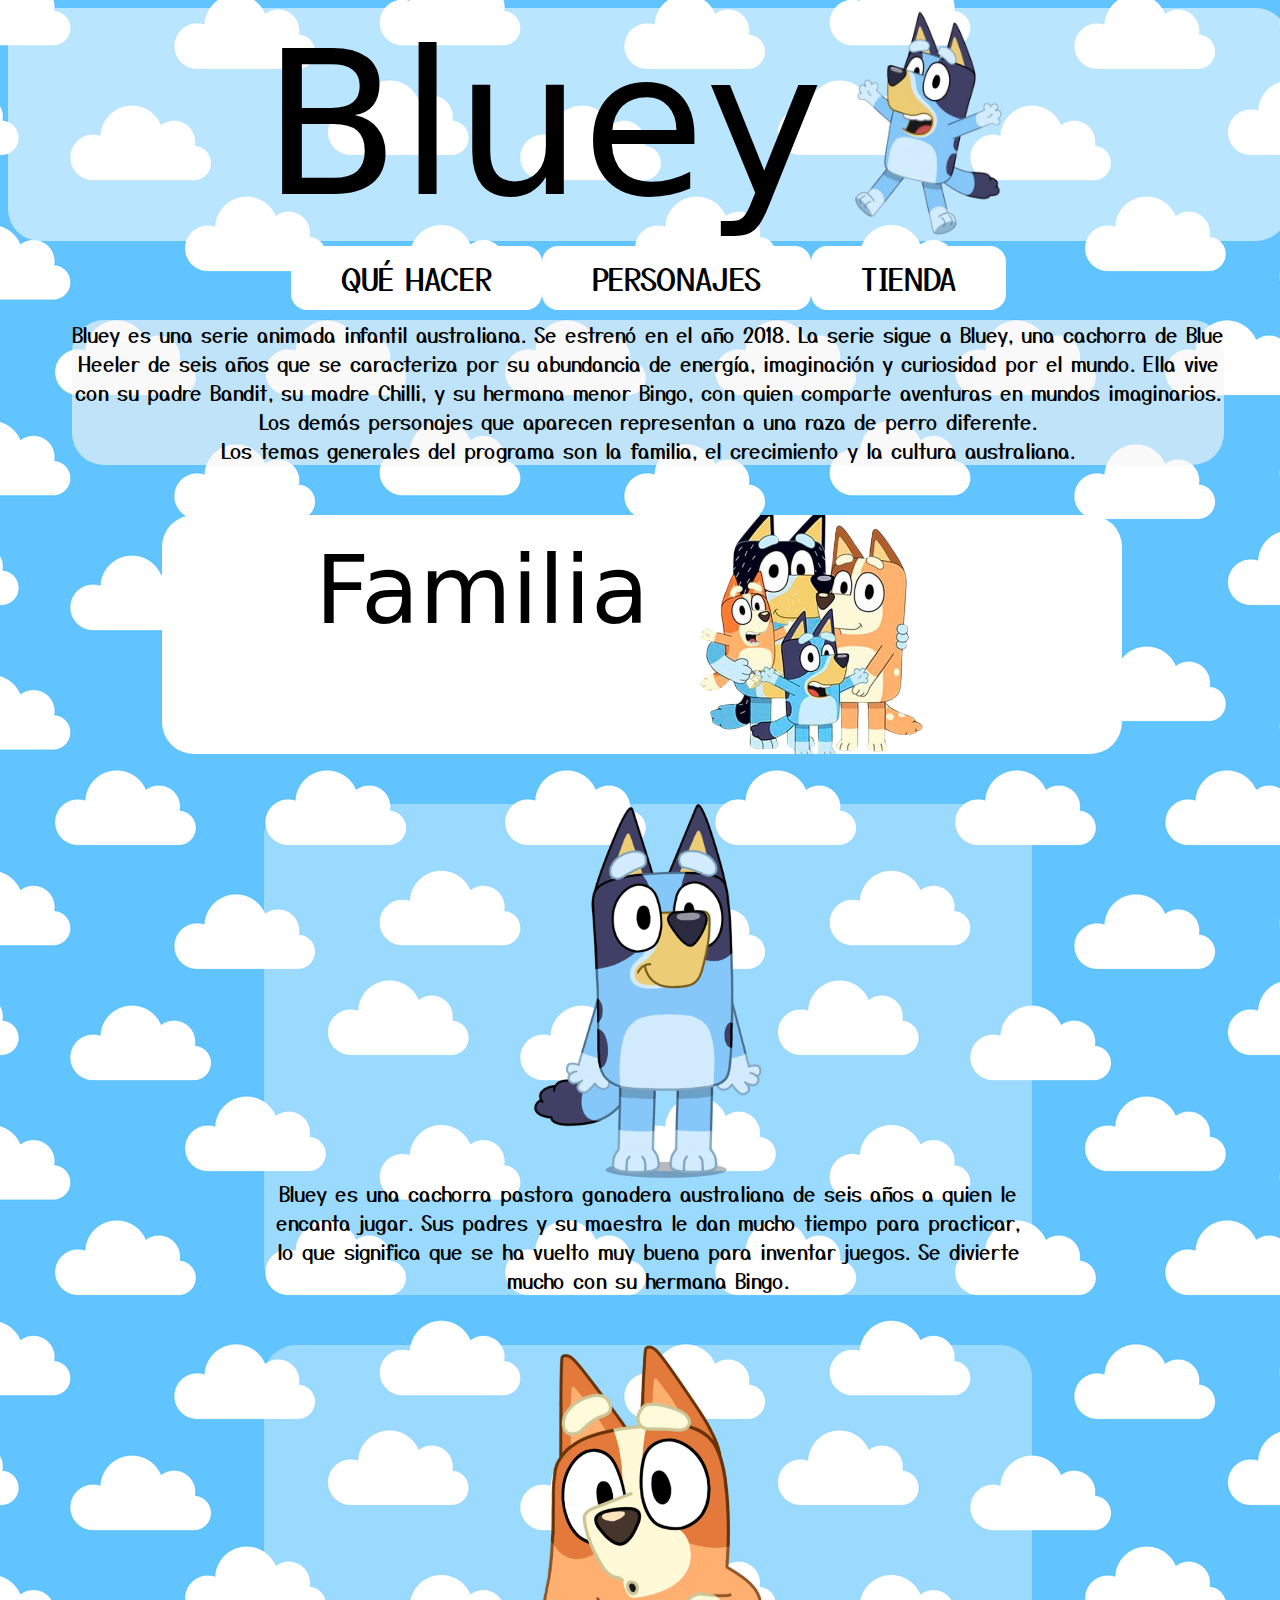
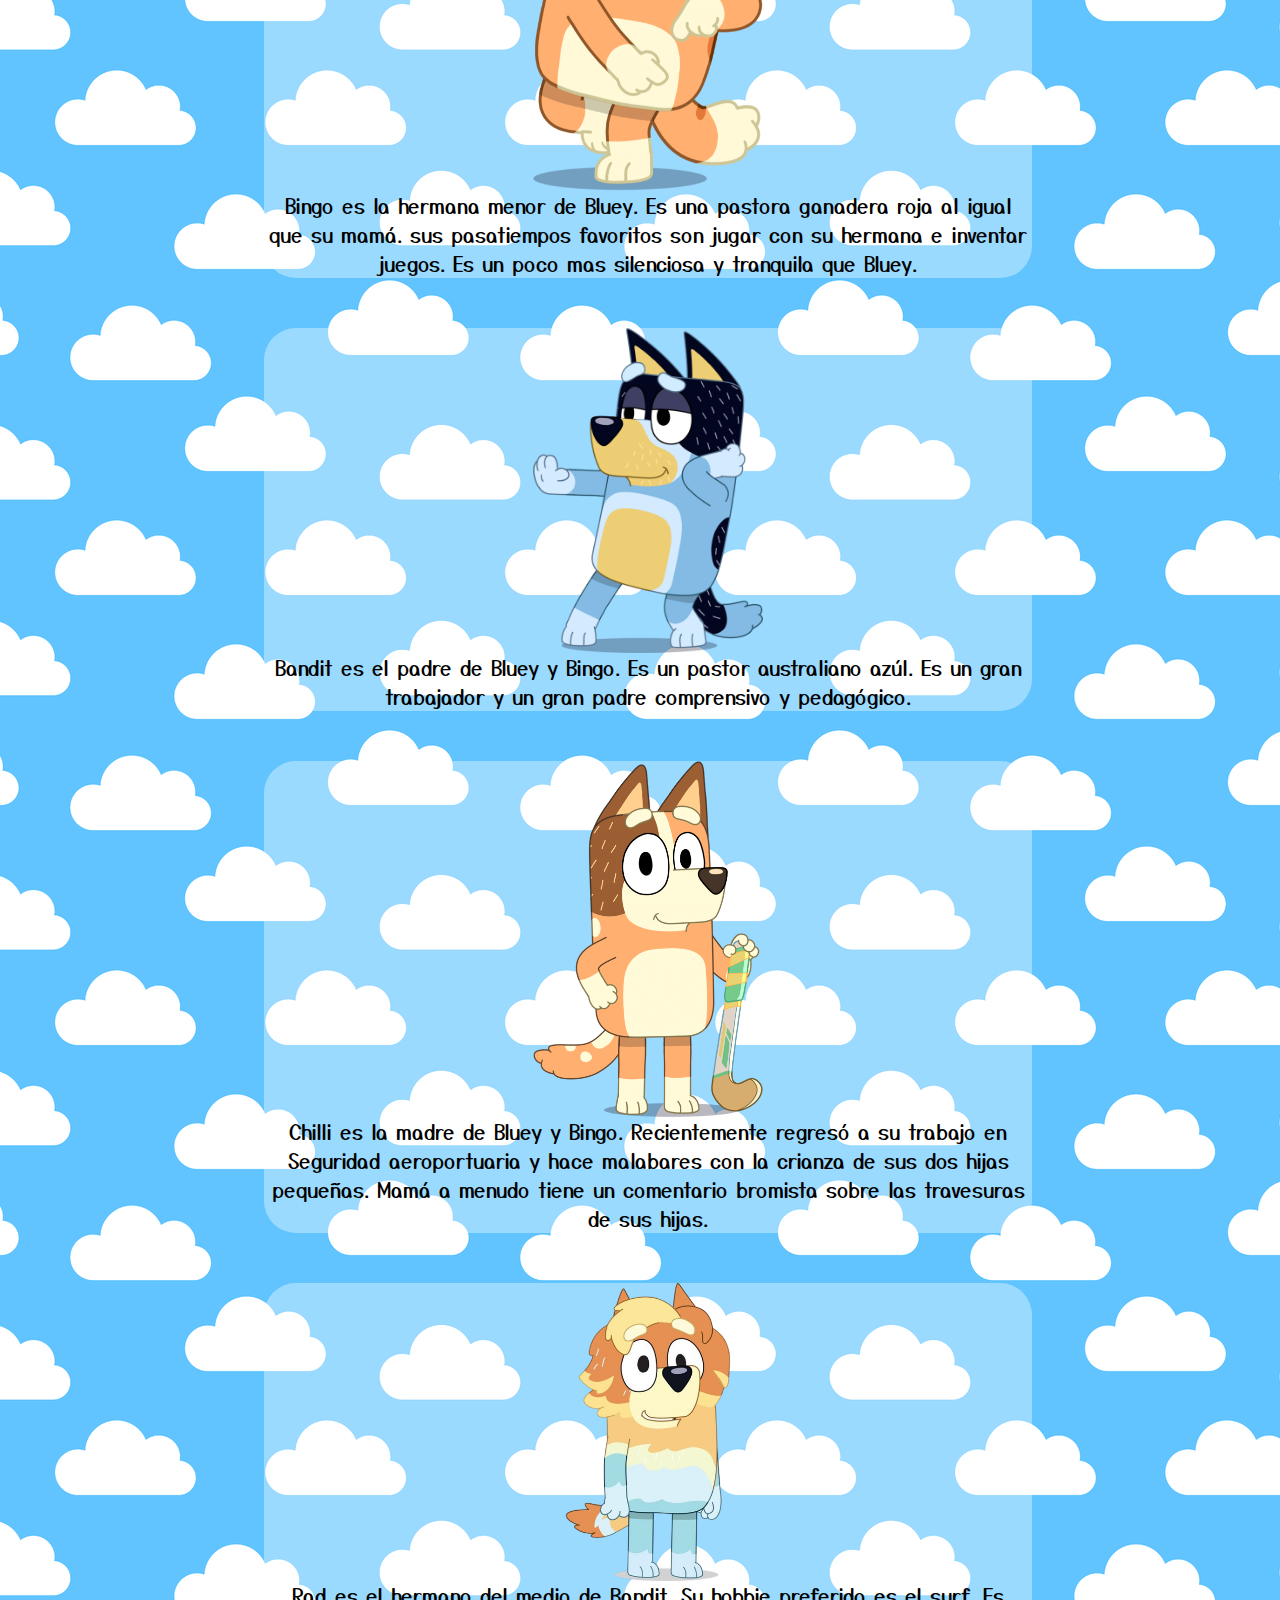
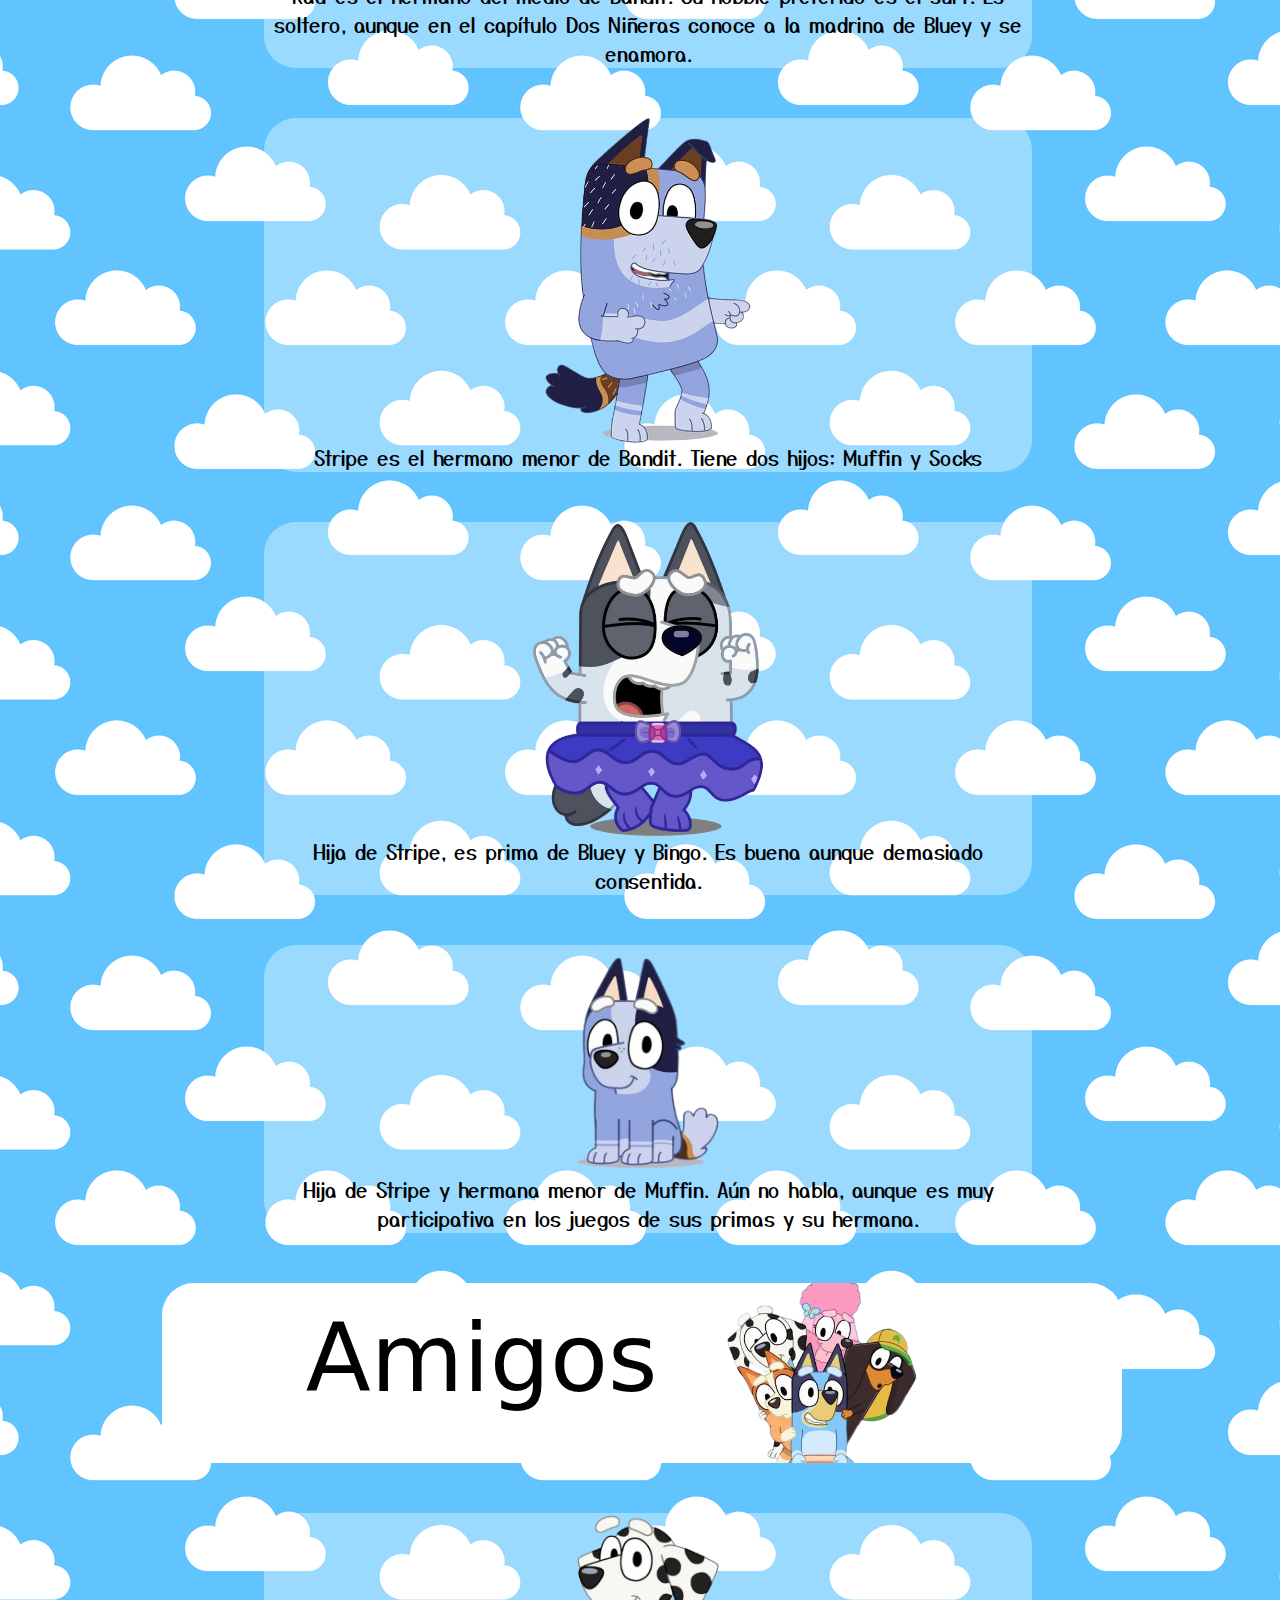
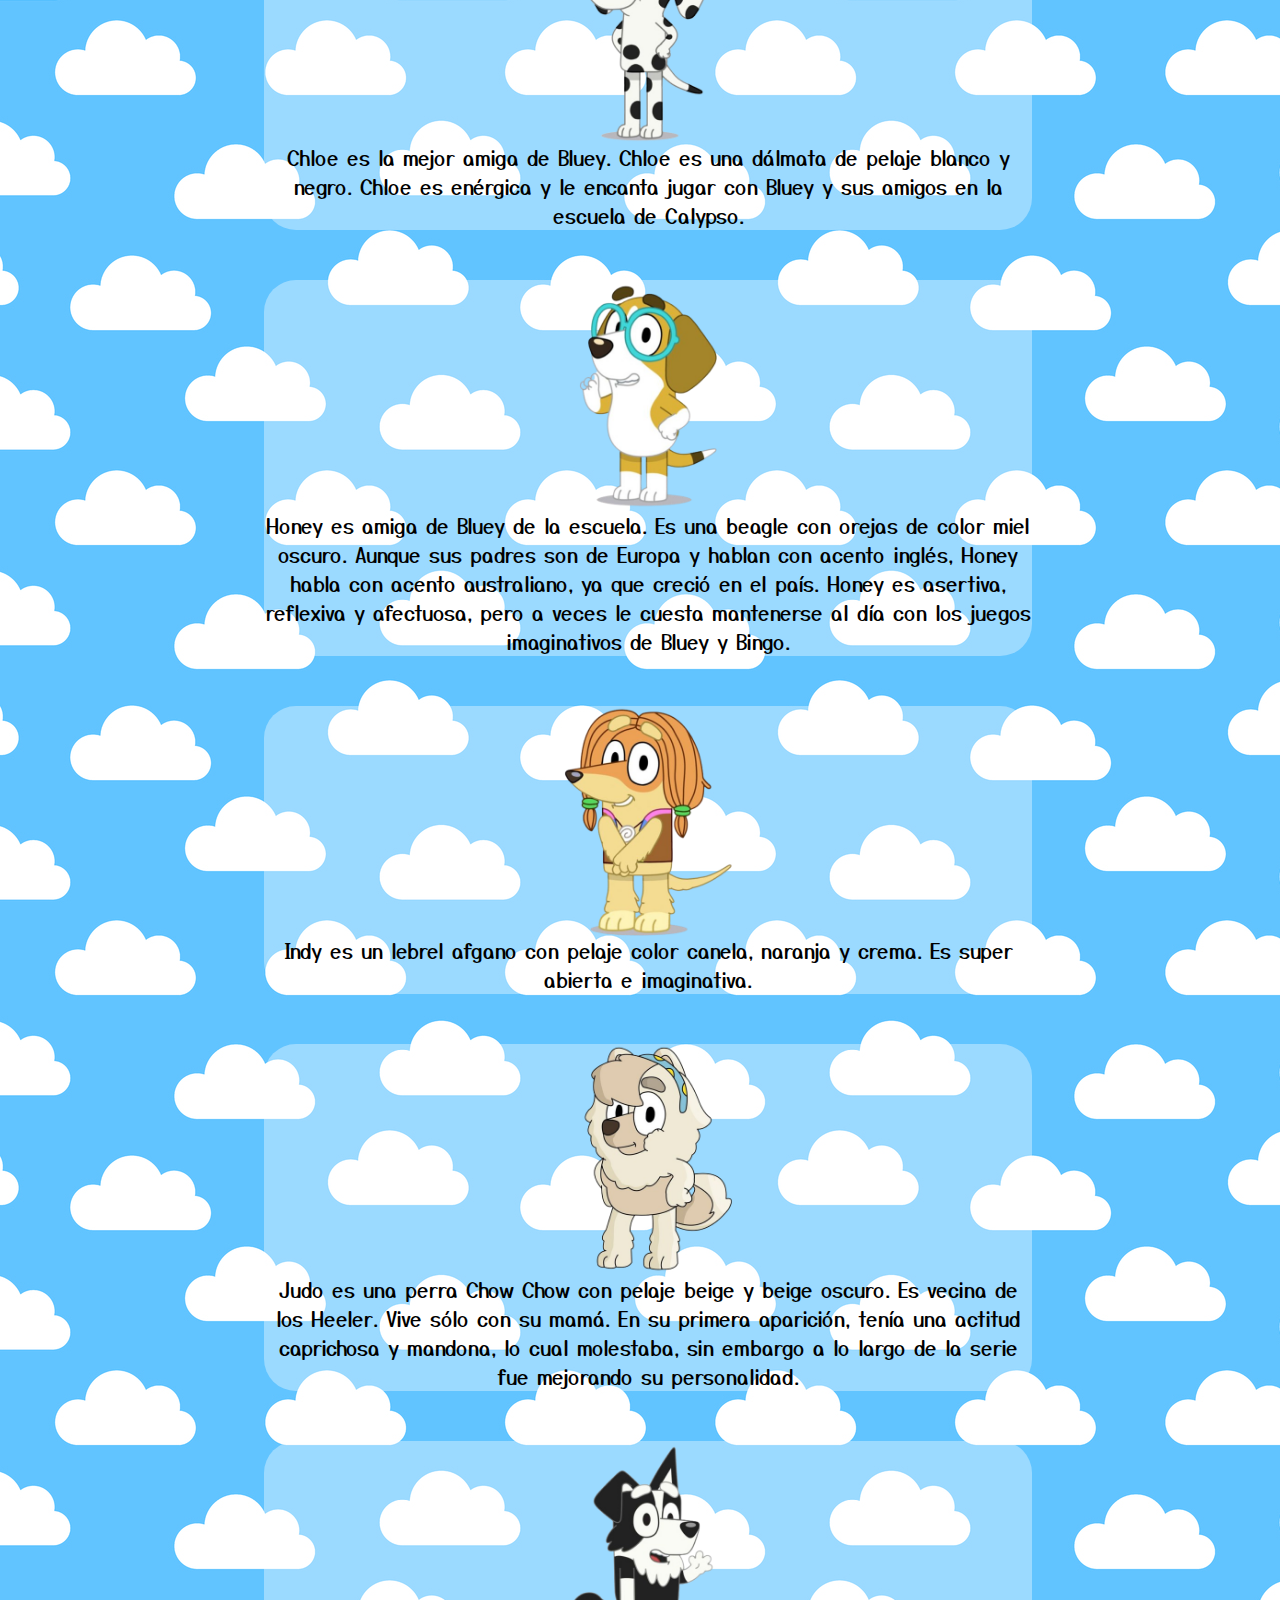
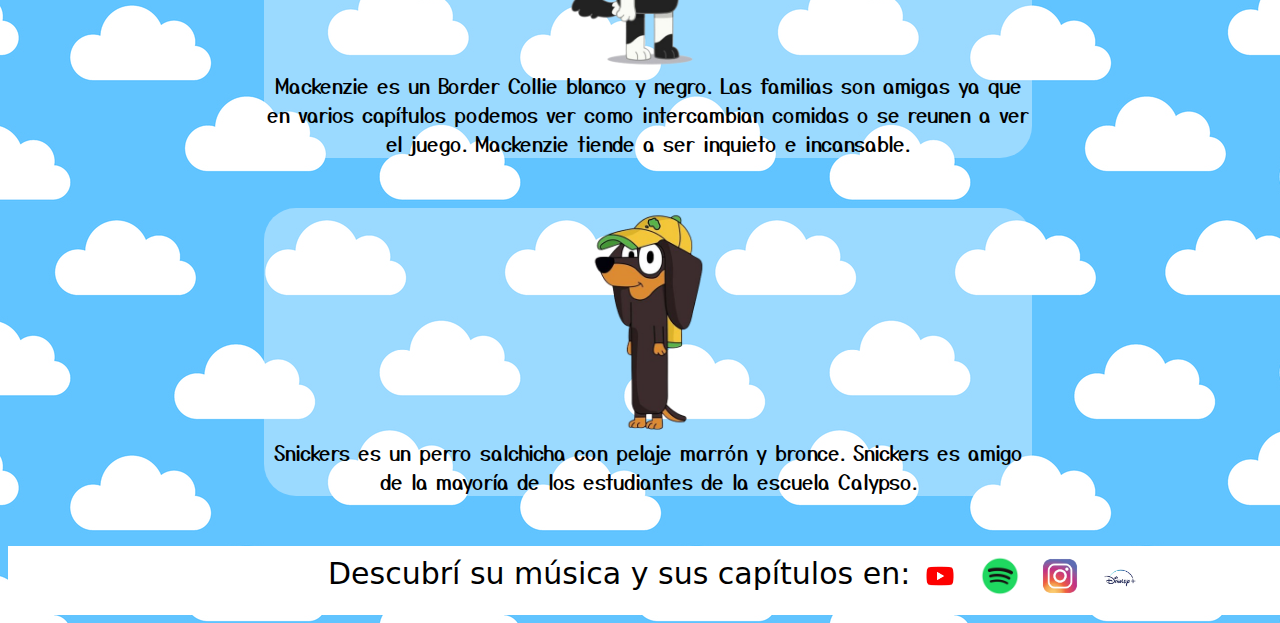
==== index.html @ 79eff294 "se agrega el proyecto" ====
<!DOCTYPE html>
<html lang="en">
<head>

    <meta charset="UTF-8">
    <meta name="viewport" content="width=device-width, initial-scale=1.0">
    <title>Bluey</title>

    <link rel="stylesheet" href="main.css">
    <link href="https://fonts.googleapis.com/css2?family=Chewy&family=Yusei+Magic&display=swap" rel="stylesheet">


</head>

<body>
    <div class="headhead"><div class="head"><div class="texthead">Bluey</div><img src="Bluey_1-removebg-preview.png" alt="Bluey" class="imghead"></div></div>

    <div>
        <ul>
            <a href="http://127.0.0.1:5500/Quehacer.html"><li>Qué hacer</li></a>
            <a href="http://127.0.0.1:5500/index.html"><li>Personajes</li></a>
            <a href="https://www.vulcanita.com.ar/categorias-home/categoria-bluey/"><li>Tienda</li></a>
        </ul>
    </div>


    <div class="intro"><div class="textintro">Bluey es una serie animada infantil australiana. Se estrenó en el año 2018.
         La serie sigue a Bluey, una cachorra de Blue Heeler de seis años que se caracteriza 
         por su abundancia de energía, imaginación y curiosidad por el mundo. 
         Ella vive con su padre Bandit, su madre Chilli, y su hermana menor Bingo, 
         con quien comparte aventuras en mundos imaginarios. <br>
         Los demás personajes que aparecen representan a una raza de perro diferente. 
         <br>
         Los temas generales del programa son la familia, el crecimiento y la cultura australiana.</div>
    </div>

    

<div>
    
    <div class="titulos"><div class="titulitos"><div class="textotitulos">Familia</div><img src="family2.png" alt="family" class="familititulo"></div></div>

    <div class="conteinerdescription">
        <img src="Bluey.png" alt="Bluey">
        <div class="textintro">Bluey es una cachorra pastora ganadera australiana de seis años a quien le encanta jugar.
            Sus padres y su maestra le dan mucho tiempo para practicar, lo que significa que se ha vuelto 
            muy buena para inventar juegos. Se divierte mucho con su hermana Bingo.</div>
    </div>

    <div class="conteinerdescription">
        <img src="Bingo.png" alt="Bingo">
        <div class="textintro">Bingo es la hermana menor de Bluey. Es una pastora ganadera roja al igual que su mamá. 
            sus pasatiempos favoritos son jugar con su hermana e inventar juegos. Es un poco mas silenciosa 
            y tranquila que Bluey.</div>
    </div>

    <div class="conteinerdescription">
        <img src="papá.png" alt="Bandit">
        <div class="textintro">Bandit es el padre de Bluey y Bingo. Es un pastor australiano azúl. Es un gran trabajador 
            y un gran padre comprensivo y pedagógico.</div>
    </div>

    <div class="conteinerdescription">
        <img src="mama.png" alt="Chilli">
        <div class="textintro">Chilli es la madre de Bluey y Bingo.  Recientemente regresó a su trabajo en 
            Seguridad aeroportuaria y hace malabares con la crianza de sus dos hijas pequeñas. 
            Mamá a menudo tiene un comentario bromista sobre las travesuras de sus hijas.</div>
    </div>

    <div class="conteinerdescription">
        <img src="rad-removebg-preview.png" alt="Rad">
        <div class="textintro">Rad es el hermano del medio de Bandit. Su hobbie preferido es el surf. Es soltero, aunque en 
            el capítulo Dos Niñeras conoce a la madrina de Bluey y se enamora.
        </div>
    </div>

    <div class="conteinerdescription">
        <img src="spike-removebg-preview.png" alt="Stripe">
        <div class="textintro">Stripe es el hermano menor de Bandit. Tiene dos hijos: Muffin y Socks</div>
    </div>

    <div class="conteinerdescription">
        <img src="muffin-removebg-preview.png" alt="Muffin">
        <div class="textintro">Hija de Stripe, es prima de Bluey y Bingo. Es buena aunque demasiado consentida.</div>
    </div>

    <div class="conteinerdescription">
        <img src="socks-removebg-preview.png" alt="Socks">
        <div class="textintro">Hija de Stripe y hermana menor de Muffin. Aún no habla, aunque es muy participativa en 
            los juegos de sus primas y su hermana.
        </div>
    </div>
</div>

<div>

    <div class="titulos"><div class="titulitos"><div class="textotitulos">Amigos</div><img src="amigos-removebg-preview.png" alt="Amigos" class="familititulo"></div></div>

    <div class="conteinerdescription">
        <img src="chloe-removebg-preview.png" alt="Chloe">
        <div class="textintro">Chloe es la mejor amiga de Bluey. Chloe es una dálmata de pelaje blanco y negro. 
            Chloe es enérgica y le encanta jugar con Bluey y sus amigos en la escuela de Calypso.</div>
    </div>

    <div class="conteinerdescription">
        <img src="honey-removebg-preview.png" alt="Honey">
        <div class="textintro">
            Honey es amiga de Bluey de la escuela. Es una beagle con orejas de color miel oscuro.
            Aunque sus padres son de Europa y hablan con acento inglés, Honey habla con acento australiano, ya que creció en el país.
            Honey es asertiva, reflexiva y afectuosa, pero a veces le cuesta mantenerse al día con los juegos imaginativos de Bluey y Bingo.</div>
    </div>

    <div class="conteinerdescription">
        <img src="indie-removebg-preview.png" alt="Indie">
        <div class="textintro">
            Indy es un lebrel afgano con pelaje color canela, naranja y crema. Es super abierta e imaginativa.

        </div>
    </div>

    <div class="conteinerdescription">
        <img src="Judo-removebg-preview.png" alt="Judo">
        <div class="textintro">
            Judo es una perra Chow Chow con pelaje beige y beige oscuro. Es vecina de los Heeler.
            Vive sólo con su mamá. En su primera aparición, tenía una actitud caprichosa y mandona, lo cual molestaba,
            sin embargo a lo largo de la serie fue mejorando su personalidad.

        </div>
    </div>

    <div class="conteinerdescription">
        <img src="mackenzie-removebg-preview.png" alt="Mackenzie">
        <div class="textintro">
            Mackenzie es un Border Collie blanco y negro. Las familias son amigas ya que en varios capítulos podemos
            ver como intercambian comidas o se reunen a ver el juego. Mackenzie tiende a ser inquieto e incansable.
        
        </div>
    </div>

    <div class="conteinerdescription">
        <img src="snikers-removebg-preview.png" alt="Snickers">
        <div class="textintro">Snickers es un perro salchicha con pelaje marrón y bronce. 
            Snickers es amigo de la mayoría de los estudiantes de la escuela Calypso. 
        
        </div>
    </div>

    <div class="logog">
            <div class="textofooter">Descubrí su música y sus capítulos en:</div>
            <a href="https://www.youtube.com/@BlueyEspanol"><img class="logos" src="youtube.png" alt="youtube"></a>
            <a href="https://open.spotify.com/intl-es/artist/6ca3AFdIIgaP4ZIW8J6zXu"><img class="logos" src="spotify.png" alt="spo"></a>
            <a href="https://www.instagram.com/officialblueytv/?hl=es"><img class="logos" src="ig.png" alt="Instagram"></a>
            <a href="https://www.disneyplus.com/es-419/login"><img class="logos" src="images-removebg-preview.png" alt="Disney+"></a>
    </div>
    

</div>
</body>
</html>
---- main.css ----
body {

    background-image: url(fondohome2.jpg);
    width: 100%;

}

.headhead{
    display: flex;
    justify-content: center;
}

/*font-family: 'Yusei Magic', sans-serif; OTRA FUENTE PARA UTILIZAR*/

.head {
    width: 100%;
    background-color: rgba(255, 255, 255, 0.562);
    display: flex;
    flex-wrap: wrap;
    justify-content: center;
    border-radius: 2rem;
}

.texthead {
    font-size: 200px;
    font-family: 'Chewy', system-ui;
    display: flex;
    justify-content: center;
}

.imghead {
    width: 210px;
    height: 230px;
}

.intro {
    width: 90%;
    display: flex;
    flex-wrap: wrap;
    background-color: rgba(245, 245, 245, 0.637);
    font-family: 'Yusei Magic', sans-serif;
    margin-left: 5%;
    margin-top: 10px ;
    margin-bottom: 10px;
    border-radius: 2rem;
}

.textintro {
    text-align: center;
    font-size: 20px;
}


ul {
    margin-top: 5px;
    list-style: none;
    font-size: 0;
    padding: 0;  /*Esto es para sacar los ITEMS*/
    display: flex;
    justify-content: center;
  }

li {
    padding: 40px;
    display: inline;
    width: 100%;
    position: relative;
     /*esto modifica cada ITEM*/
  }

a {  
    border-radius: 1rem;
    font-size: 30px;
    text-align: center;
    display: block;
    color:black;
    background-color: white;
    padding: 10px;
    text-transform: uppercase;
    text-decoration: none;
    font-family: 'Yusei Magic', sans-serif;
    
  }

a:hover {
    background-color: RoyalBlue;
}  





.titulos{
    margin-top: 50px;
    display: flex;
    justify-content: center;
}

.titulos {
    border-radius: 2rem;
    width: 75%;
    background-color: white;
    display: flex;
    flex-wrap: wrap;
    justify-content: center;
    margin-left: 12%;
}

.titulitos{
    display: flex;
    justify-content: center;
}

.textotitulos {
    font-size: 95px;
    font-family: 'Chewy', system-ui;
    margin-top: 20px;
}

.familititulo {
    width: 35%;
}

.conteinerdescription {
    margin-top: 50px;
    display: flex;
    justify-content: center;
}



img {
    width: 30%;
}

.conteinerdescription {
    border-radius: 2rem;
    width: 60%;
    background-color: rgba(255, 255, 255, 0.37);
    display: flex;
    flex-wrap: wrap;
    justify-content: center;
    margin-left: 20%;
    font-size:50px;
    font-family: 'Yusei Magic', sans-serif ;
}

.quehacer {
    border-radius: 2rem;
    width: 60%;
    background-color: rgba(255, 255, 255, 0.37);
    display: flex;
    flex-wrap: wrap;
    text-align: center;
    margin-left: 10%;
    font-size:  30px;
    font-family: 'Yusei Magic', sans-serif ;
    padding-left: 120px;
    margin-top: 3%;
    margin-bottom: 3%;
}

.pintar {
    width: 70%;
    margin: 5px;
}

.imagesconteiner {
    background-color: rgba(240, 248, 255, 0.63);
    display: flex;
    flex-direction: column;
    margin: 5%;
    padding-left: 20%;
}

.logos {
    width: 40px;

}

.logog {
    margin-top: 50px;
    display: flex;
    flex-direction: row;
    width: 100%;
    background-color: white;
}

.textofooter {
    font-size: 30px;
    font-family: 'Chewy', system-ui;
    margin-top: 10px;
    margin-left: 25%;
}

.home {
    width: 100%;
    background-color: rgba(255, 255, 255, 0.562);
    display: flex;
    flex-wrap: wrap;
    justify-content: center;
    border-radius: 2rem;
    font-family: 'Chewy', system-ui;
}

/*RESPONSIVE*/

@media only screen and (max-width: 767px) {
    /* Estilos para dispositivos móviles aquí */

    ul {
        margin-top: 10px;
        list-style: none;
        font-size: 0;
        padding: 0;  /*Esto es para sacar los ITEMS*/
        display: flex;
        justify-content: center;
      }
    
    li {
        padding: 10px;
        display: inline;
        width: 100%;
        position: relative;
         /*esto modifica cada ITEM*/
      }
    
    a {  
        border-radius: 1rem;
        font-size: 15px;
        text-align: center;
        display: block;
        color:black;
        background-color: white;
        padding: 5px;
        text-transform: uppercase;
        text-decoration: none;
        font-family: 'Yusei Magic', sans-serif;
        
      }
    
    a:hover {
        background-color: RoyalBlue;
    }  

    .intro {
        width: 100%;
        display: flex;
        flex-wrap: wrap;
        background-color: rgba(245, 245, 245, 0.637);
        font-family: 'Yusei Magic', sans-serif;
        margin-left: 0;
        margin-top: 10px ;
        margin-bottom: 10px;
        border-radius: 1rem;
    }
    
    .textintro {
        text-align: center;
        font-size: 15px;
    }

    .titulos{
        margin-top: 50px;
        display: flex;
        justify-content: center;
    }
    
    .titulos {
        border-radius: 2rem;
        width: 75%;
        background-color: white;
        display: flex;
        flex-wrap: wrap;
        justify-content: center;
        margin-left: 10%;
    }
    
    .titulitos{
        display: flex;
        justify-content: center;
    }
    
    .textotitulos {
        font-size: 60px;
        font-family: 'Chewy', system-ui;
        margin-top: 20px;
    }
    
    .familititulo {
        width: 100px;
        height: 90px;
    }
    
    .conteinerdescription {
        margin-top: 50px;
        display: flex;
        justify-content: center;
    }
    
    
    
    img {
        width: 50%;
    }
    
    .conteinerdescription {
        border-radius: 2rem;
        width: 60%;
        background-color: rgba(255, 255, 255, 0.37);
        display: flex;
        flex-wrap: wrap;
        justify-content: center;
        margin-left: 20%;
        font-size:50px;
        font-family: 'Yusei Magic', sans-serif ;
    }

    .head {
        width: 100%;
        background-color: rgba(255, 255, 255, 0.562);
        display: flex;
        flex-wrap: wrap;
        justify-content: center;
        border-radius: 2rem;
    }
    
    .texthead {
        font-size: 100px;
        font-family: 'Chewy', system-ui;
        display: flex;
        justify-content: center;
    }
    
    .imghead {
        width: 100px;
        height: 130px;
    }

    img {
        width: 30%;
    }

    .quehacer {
        border-radius: 2rem;
        width: 60%;
        background-color: rgba(255, 255, 255, 0.37);
        display: flex;
        flex-wrap: wrap;
        text-align: center;
        justify-content: center;
        font-size:  20px;
        font-family: 'Yusei Magic', sans-serif ;
        padding-left: 3%;
        padding-right: 3%;
        margin-top: 1%;
        margin-bottom: 1%;
        margin-right: 20%;
        margin-left: 20%;

    }

    .textofooter {
        font-size: 20px;
        font-family: 'Chewy', system-ui;
        margin-top: 10px;
        margin-left: 10px;
        margin-bottom: 10px;
        margin-right: 10px;
        text-align: center;
        
    }

    .logog {
        margin-top: 50px;
        display: flex;
        justify-content: center;
        flex-direction: row;
        width: 100%;
        background-color: white;
    }

    .logos {
        width: 30px;
    
    }
    

  }


  
  /* Media queries para tablets */
  @media only screen and (min-width: 768px) and (max-width: 1024px) {

    .head {
        width: 100%;
        background-color: rgba(255, 255, 255, 0.562);
        display: flex;
        flex-wrap: wrap;
        justify-content: center;
        border-radius: 2rem;
    }
    
    .texthead {
        font-size: 100px;
        font-family: 'Chewy', system-ui;
        display: flex;
        justify-content: center;
    }
    
    .imghead {
        width: 100px;
        height: 130px;
    }

    .quehacer {
        border-radius: 2rem;
        width: 60%;
        background-color: rgba(255, 255, 255, 0.37);
        display: flex;
        flex-wrap: wrap;
        text-align: center;
        justify-content: center;
        font-size:  25px;
        font-family: 'Yusei Magic', sans-serif ;
        padding-left: 3%;
        padding-right: 3%;
        margin-top: 1%;
        margin-bottom: 1%;
        margin-right: 20%;
        margin-left: 20%;

    }

    .textofooter {
        font-size: 25px;
        font-family: 'Chewy', system-ui;
        margin-top: 10px;
        margin-left: 0px;
        margin-bottom: 10px;
        margin-right: 10px;
        text-align: center;
        
    }

    .logog {
        margin-top: 50px;
        display: flex;
        justify-content: center;
        flex-direction: row;
        width: 100%;
        background-color: white;
    }
    /* Estilos para tablets aquí */
  }
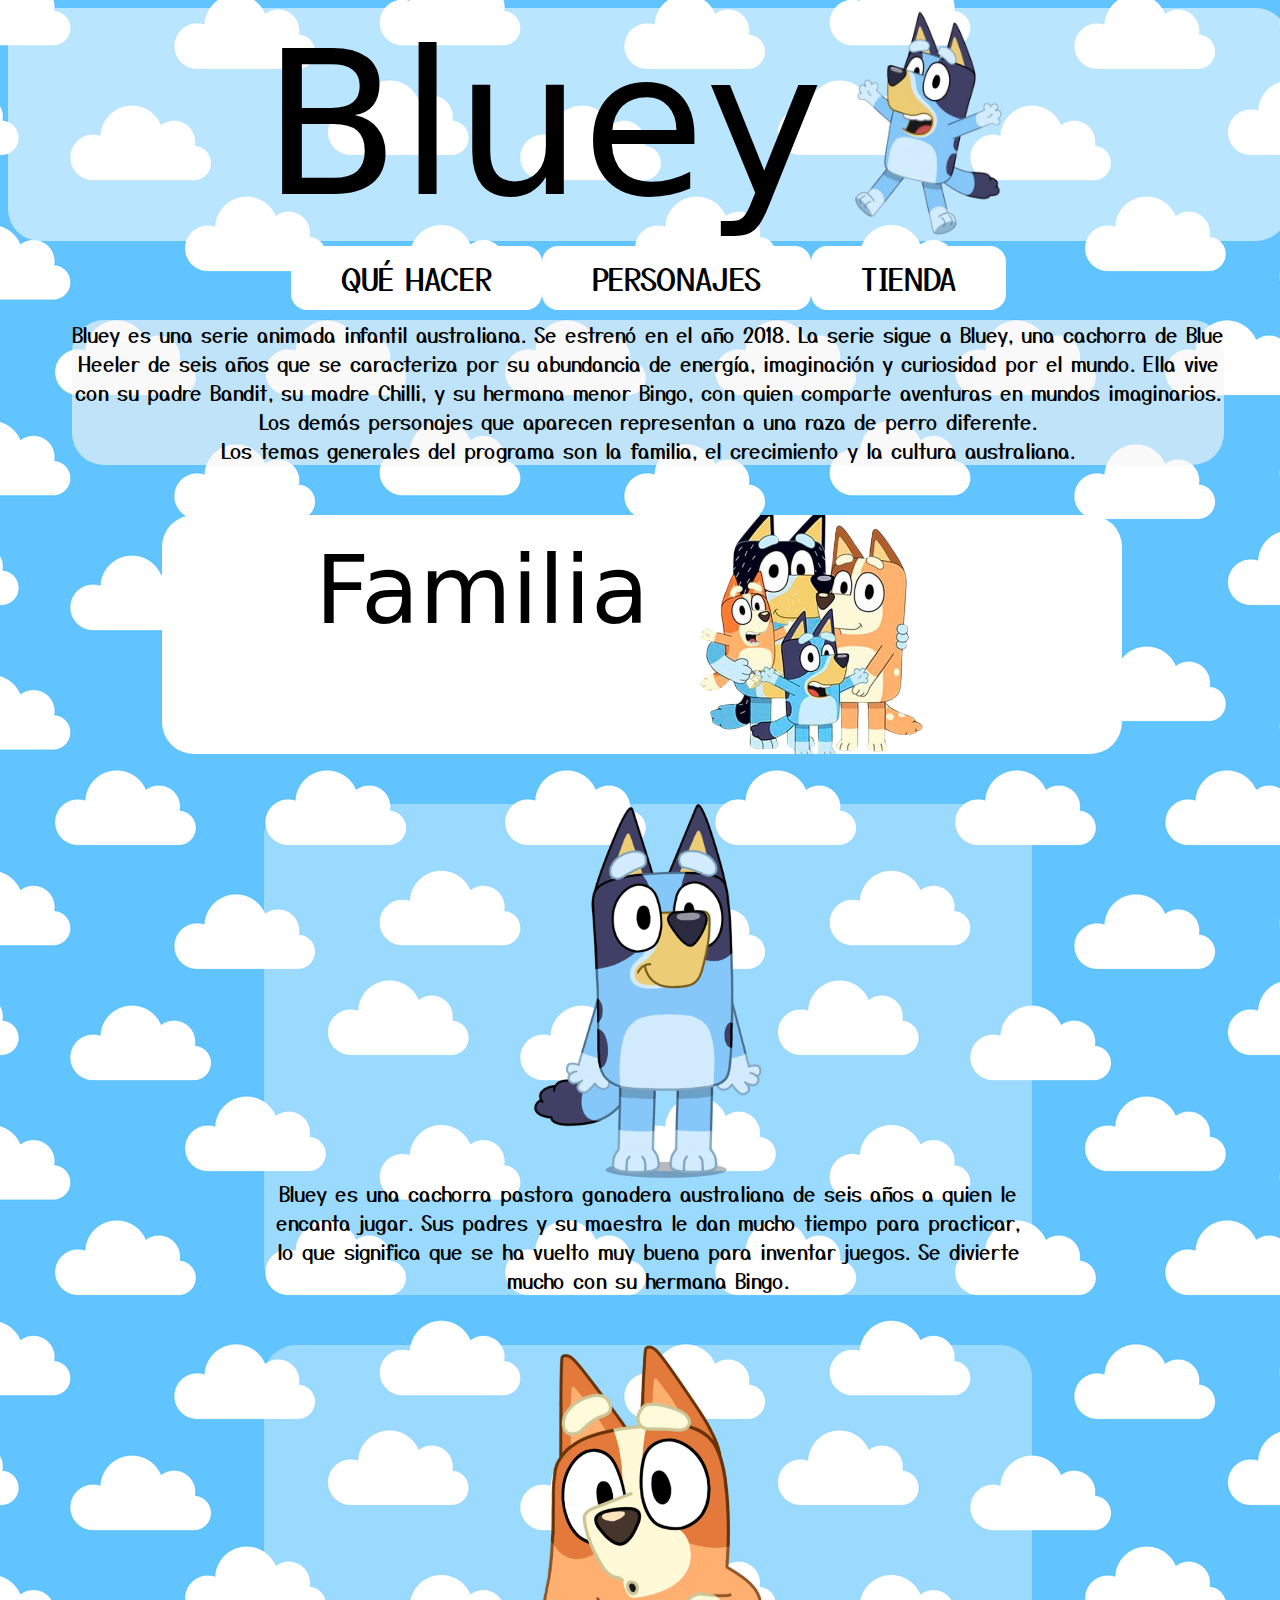
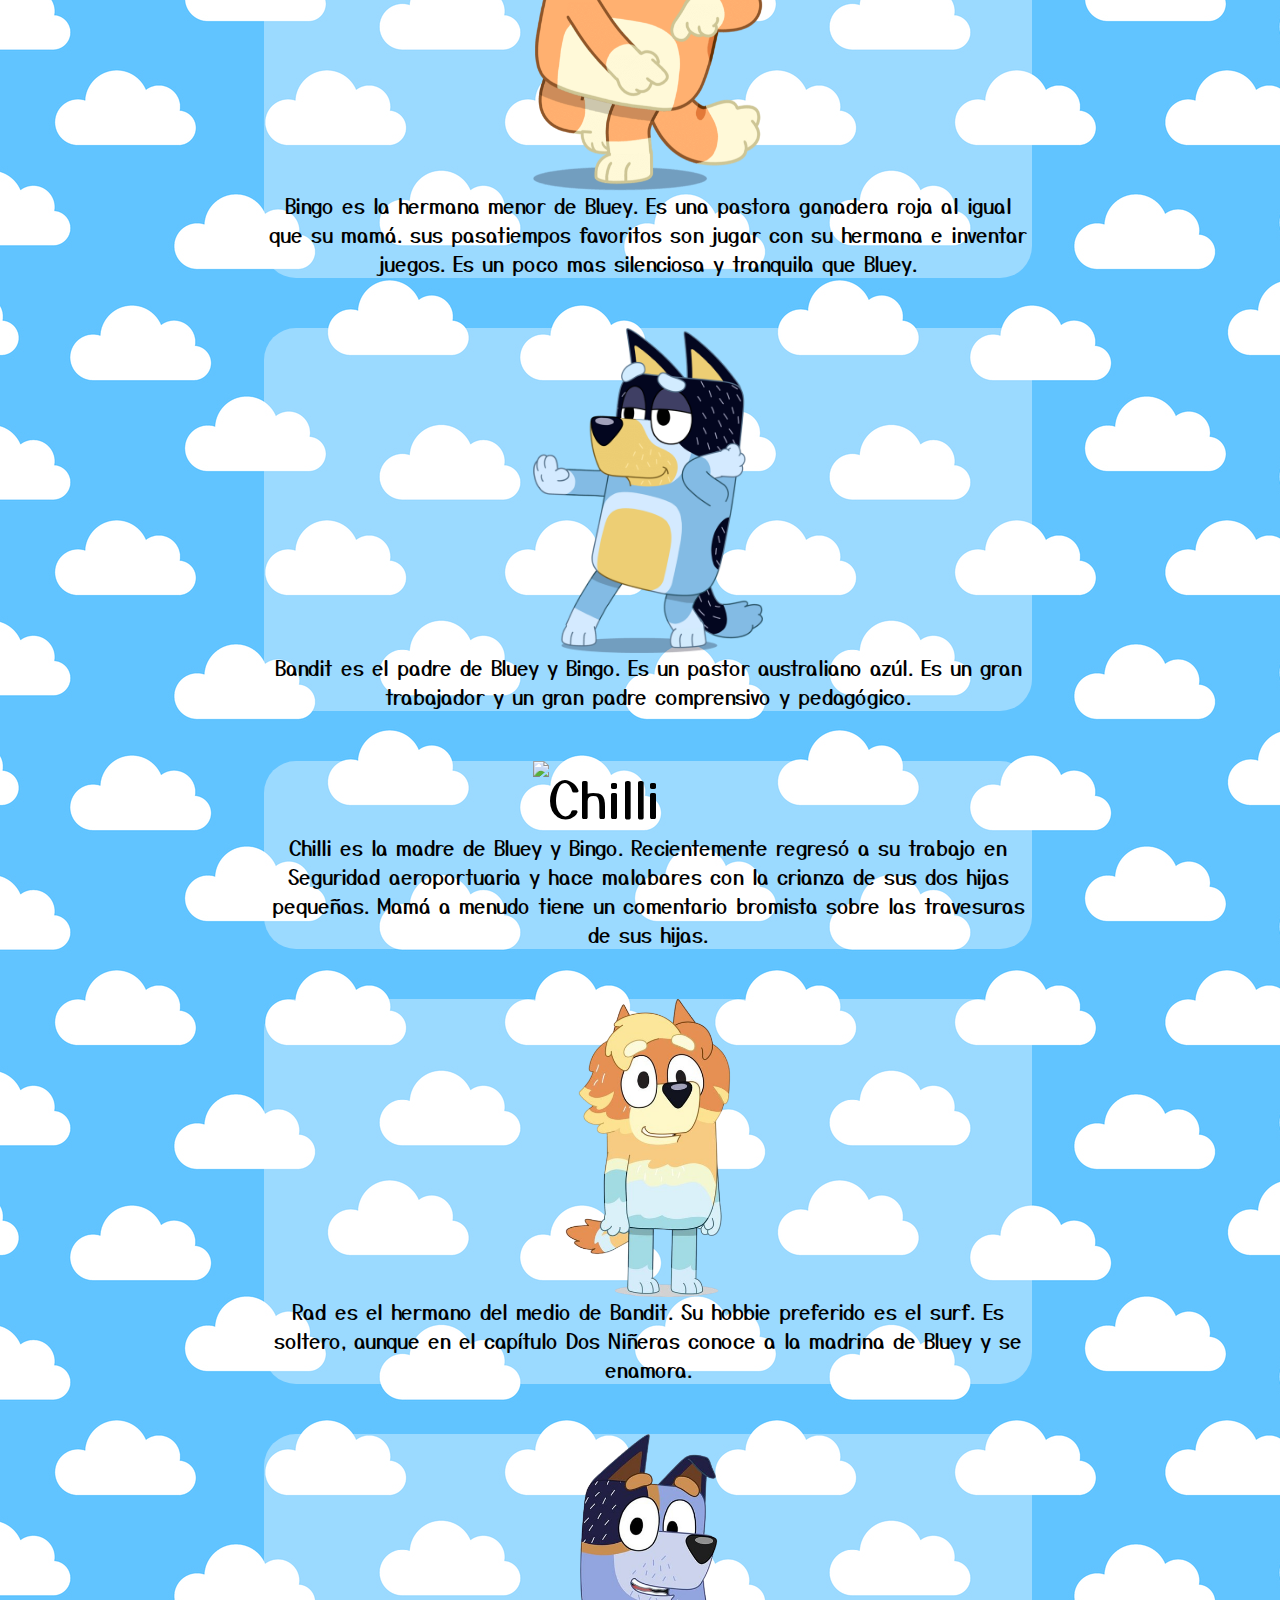
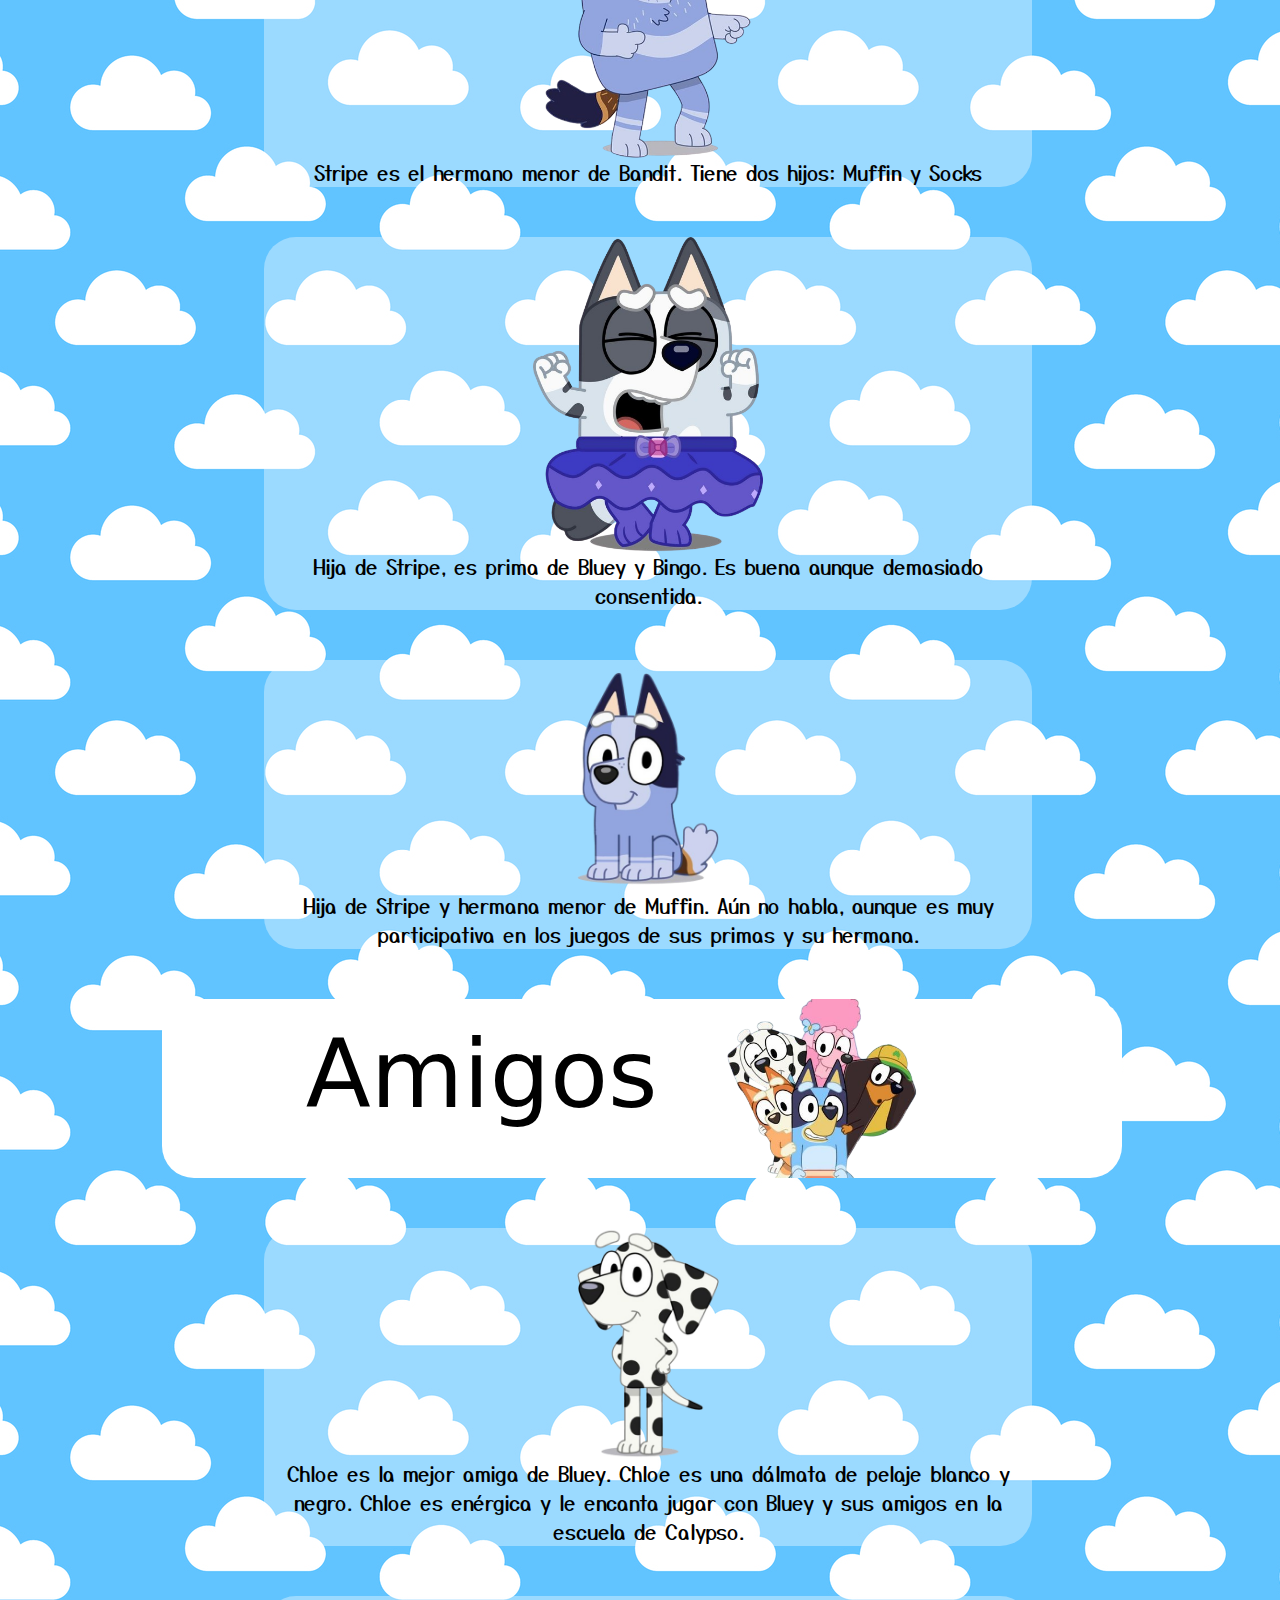
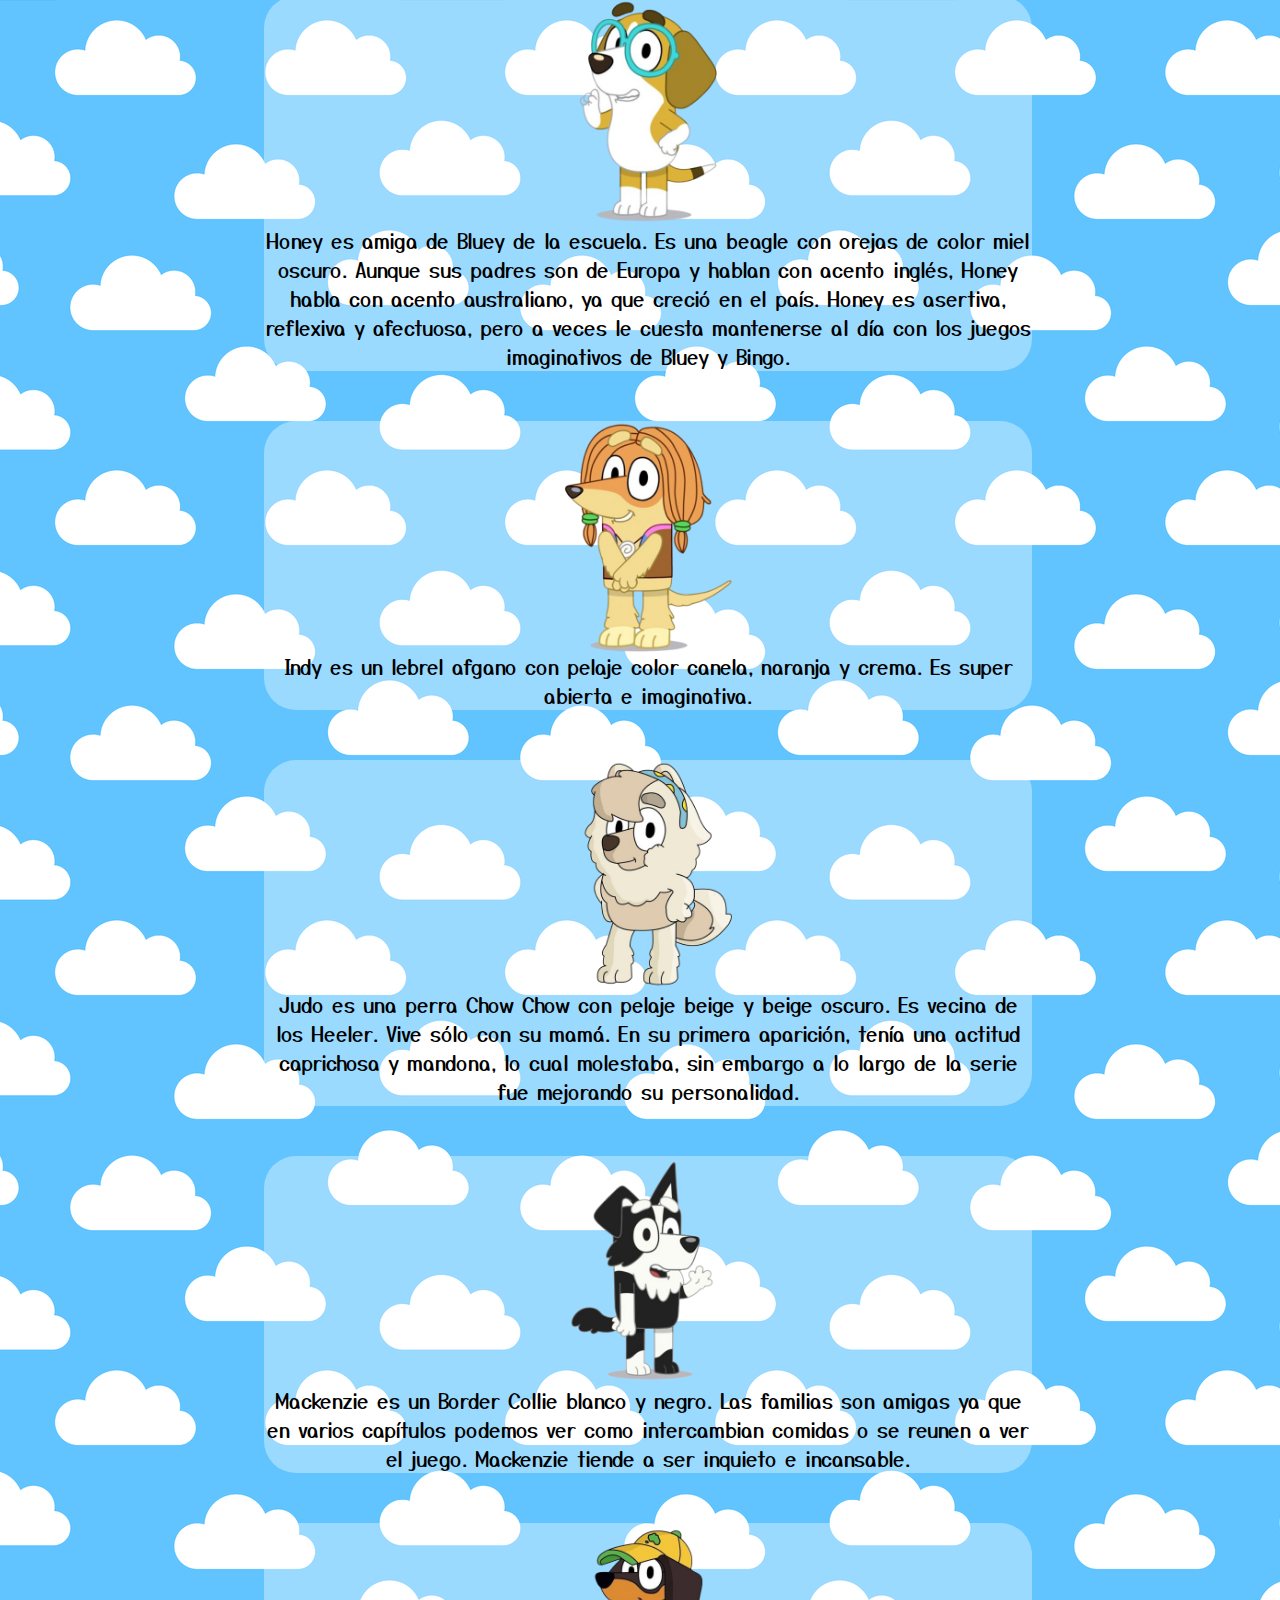
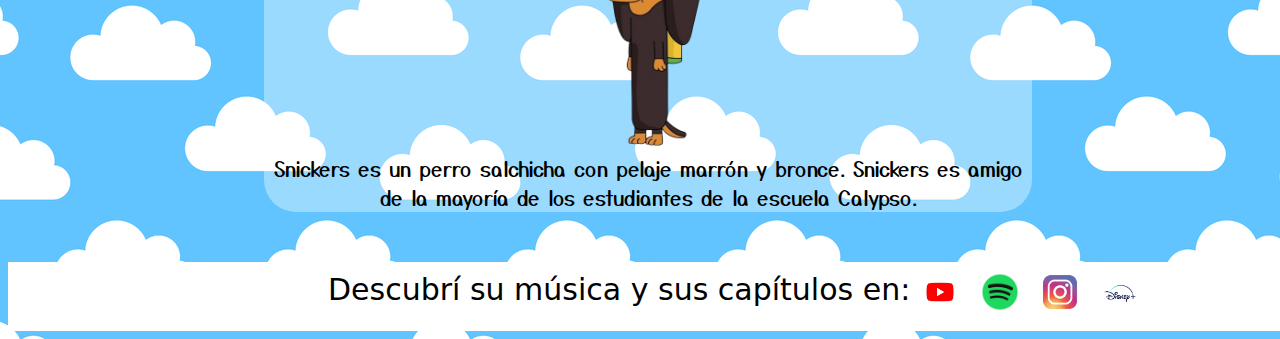
==== commit 11d00ef6: "Ordenado" ====
--- a/index.html
+++ b/index.html
@@ -13,7 +13,7 @@
 </head>
 
 <body>
-    <div class="headhead"><div class="head"><div class="texthead">Bluey</div><img src="Bluey_1-removebg-preview.png" alt="Bluey" class="imghead"></div></div>
+    <div class="headhead"><div class="head"><div class="texthead">Bluey</div><img src="Media/Bluey_1-removebg-preview.png" alt="Bluey" class="imghead"></div></div>
 
     <div>
         <ul>
@@ -38,54 +38,54 @@
 
 <div>
     
-    <div class="titulos"><div class="titulitos"><div class="textotitulos">Familia</div><img src="family2.png" alt="family" class="familititulo"></div></div>
+    <div class="titulos"><div class="titulitos"><div class="textotitulos">Familia</div><img src="Media/family2.png" alt="family" class="familititulo"></div></div>
 
     <div class="conteinerdescription">
-        <img src="Bluey.png" alt="Bluey">
+        <img src="Media/Bluey.png" alt="Bluey">
         <div class="textintro">Bluey es una cachorra pastora ganadera australiana de seis años a quien le encanta jugar.
             Sus padres y su maestra le dan mucho tiempo para practicar, lo que significa que se ha vuelto 
             muy buena para inventar juegos. Se divierte mucho con su hermana Bingo.</div>
     </div>
 
     <div class="conteinerdescription">
-        <img src="Bingo.png" alt="Bingo">
+        <img src="Media/Bingo.png" alt="Bingo">
         <div class="textintro">Bingo es la hermana menor de Bluey. Es una pastora ganadera roja al igual que su mamá. 
             sus pasatiempos favoritos son jugar con su hermana e inventar juegos. Es un poco mas silenciosa 
             y tranquila que Bluey.</div>
     </div>
 
     <div class="conteinerdescription">
-        <img src="papá.png" alt="Bandit">
+        <img src="Media/papá.png" alt="Bandit">
         <div class="textintro">Bandit es el padre de Bluey y Bingo. Es un pastor australiano azúl. Es un gran trabajador 
             y un gran padre comprensivo y pedagógico.</div>
     </div>
 
     <div class="conteinerdescription">
-        <img src="mama.png" alt="Chilli">
+        <img src="Media/Media/mama.png" alt="Chilli">
         <div class="textintro">Chilli es la madre de Bluey y Bingo.  Recientemente regresó a su trabajo en 
             Seguridad aeroportuaria y hace malabares con la crianza de sus dos hijas pequeñas. 
             Mamá a menudo tiene un comentario bromista sobre las travesuras de sus hijas.</div>
     </div>
 
     <div class="conteinerdescription">
-        <img src="rad-removebg-preview.png" alt="Rad">
+        <img src="Media/rad-removebg-preview.png" alt="Rad">
         <div class="textintro">Rad es el hermano del medio de Bandit. Su hobbie preferido es el surf. Es soltero, aunque en 
             el capítulo Dos Niñeras conoce a la madrina de Bluey y se enamora.
         </div>
     </div>
 
     <div class="conteinerdescription">
-        <img src="spike-removebg-preview.png" alt="Stripe">
+        <img src="Media/spike-removebg-preview.png" alt="Stripe">
         <div class="textintro">Stripe es el hermano menor de Bandit. Tiene dos hijos: Muffin y Socks</div>
     </div>
 
     <div class="conteinerdescription">
-        <img src="muffin-removebg-preview.png" alt="Muffin">
+        <img src="Media/muffin-removebg-preview.png" alt="Muffin">
         <div class="textintro">Hija de Stripe, es prima de Bluey y Bingo. Es buena aunque demasiado consentida.</div>
     </div>
 
     <div class="conteinerdescription">
-        <img src="socks-removebg-preview.png" alt="Socks">
+        <img src="Media/socks-removebg-preview.png" alt="Socks">
         <div class="textintro">Hija de Stripe y hermana menor de Muffin. Aún no habla, aunque es muy participativa en 
             los juegos de sus primas y su hermana.
         </div>
@@ -94,16 +94,16 @@
 
 <div>
 
-    <div class="titulos"><div class="titulitos"><div class="textotitulos">Amigos</div><img src="amigos-removebg-preview.png" alt="Amigos" class="familititulo"></div></div>
+    <div class="titulos"><div class="titulitos"><div class="textotitulos">Amigos</div><img src="Media/amigos-removebg-preview.png" alt="Amigos" class="familititulo"></div></div>
 
     <div class="conteinerdescription">
-        <img src="chloe-removebg-preview.png" alt="Chloe">
+        <img src="Media/chloe-removebg-preview.png" alt="Chloe">
         <div class="textintro">Chloe es la mejor amiga de Bluey. Chloe es una dálmata de pelaje blanco y negro. 
             Chloe es enérgica y le encanta jugar con Bluey y sus amigos en la escuela de Calypso.</div>
     </div>
 
     <div class="conteinerdescription">
-        <img src="honey-removebg-preview.png" alt="Honey">
+        <img src="Media/honey-removebg-preview.png" alt="Honey">
         <div class="textintro">
             Honey es amiga de Bluey de la escuela. Es una beagle con orejas de color miel oscuro.
             Aunque sus padres son de Europa y hablan con acento inglés, Honey habla con acento australiano, ya que creció en el país.
@@ -111,7 +111,7 @@
     </div>
 
     <div class="conteinerdescription">
-        <img src="indie-removebg-preview.png" alt="Indie">
+        <img src="Media/indie-removebg-preview.png" alt="Indie">
         <div class="textintro">
             Indy es un lebrel afgano con pelaje color canela, naranja y crema. Es super abierta e imaginativa.
 
@@ -119,7 +119,7 @@
     </div>
 
     <div class="conteinerdescription">
-        <img src="Judo-removebg-preview.png" alt="Judo">
+        <img src="Media/Judo-removebg-preview.png" alt="Judo">
         <div class="textintro">
             Judo es una perra Chow Chow con pelaje beige y beige oscuro. Es vecina de los Heeler.
             Vive sólo con su mamá. En su primera aparición, tenía una actitud caprichosa y mandona, lo cual molestaba,
@@ -129,7 +129,7 @@
     </div>
 
     <div class="conteinerdescription">
-        <img src="mackenzie-removebg-preview.png" alt="Mackenzie">
+        <img src="Media/mackenzie-removebg-preview.png" alt="Mackenzie">
         <div class="textintro">
             Mackenzie es un Border Collie blanco y negro. Las familias son amigas ya que en varios capítulos podemos
             ver como intercambian comidas o se reunen a ver el juego. Mackenzie tiende a ser inquieto e incansable.
@@ -138,7 +138,7 @@
     </div>
 
     <div class="conteinerdescription">
-        <img src="snikers-removebg-preview.png" alt="Snickers">
+        <img src="Media/snikers-removebg-preview.png" alt="Snickers">
         <div class="textintro">Snickers es un perro salchicha con pelaje marrón y bronce. 
             Snickers es amigo de la mayoría de los estudiantes de la escuela Calypso. 
         
@@ -147,10 +147,10 @@
 
     <div class="logog">
             <div class="textofooter">Descubrí su música y sus capítulos en:</div>
-            <a href="https://www.youtube.com/@BlueyEspanol"><img class="logos" src="youtube.png" alt="youtube"></a>
-            <a href="https://open.spotify.com/intl-es/artist/6ca3AFdIIgaP4ZIW8J6zXu"><img class="logos" src="spotify.png" alt="spo"></a>
-            <a href="https://www.instagram.com/officialblueytv/?hl=es"><img class="logos" src="ig.png" alt="Instagram"></a>
-            <a href="https://www.disneyplus.com/es-419/login"><img class="logos" src="images-removebg-preview.png" alt="Disney+"></a>
+            <a href="https://www.youtube.com/@BlueyEspanol"><img class="logos" src="Media/youtube.png" alt="youtube"></a>
+            <a href="https://open.spotify.com/intl-es/artist/6ca3AFdIIgaP4ZIW8J6zXu"><img class="logos" src="Media/spotify.png" alt="spo"></a>
+            <a href="https://www.instagram.com/officialblueytv/?hl=es"><img class="logos" src="Media/ig.png" alt="Instagram"></a>
+            <a href="https://www.disneyplus.com/es-419/login"><img class="logos" src="Media/images-removebg-preview.png" alt="Disney+"></a>
     </div>
     
 
--- a/main.css
+++ b/main.css
@@ -1,6 +1,6 @@
 body {
 
-    background-image: url(fondohome2.jpg);
+    background-image: url(Media/fondohome2.jpg);
     width: 100%;
 
 }
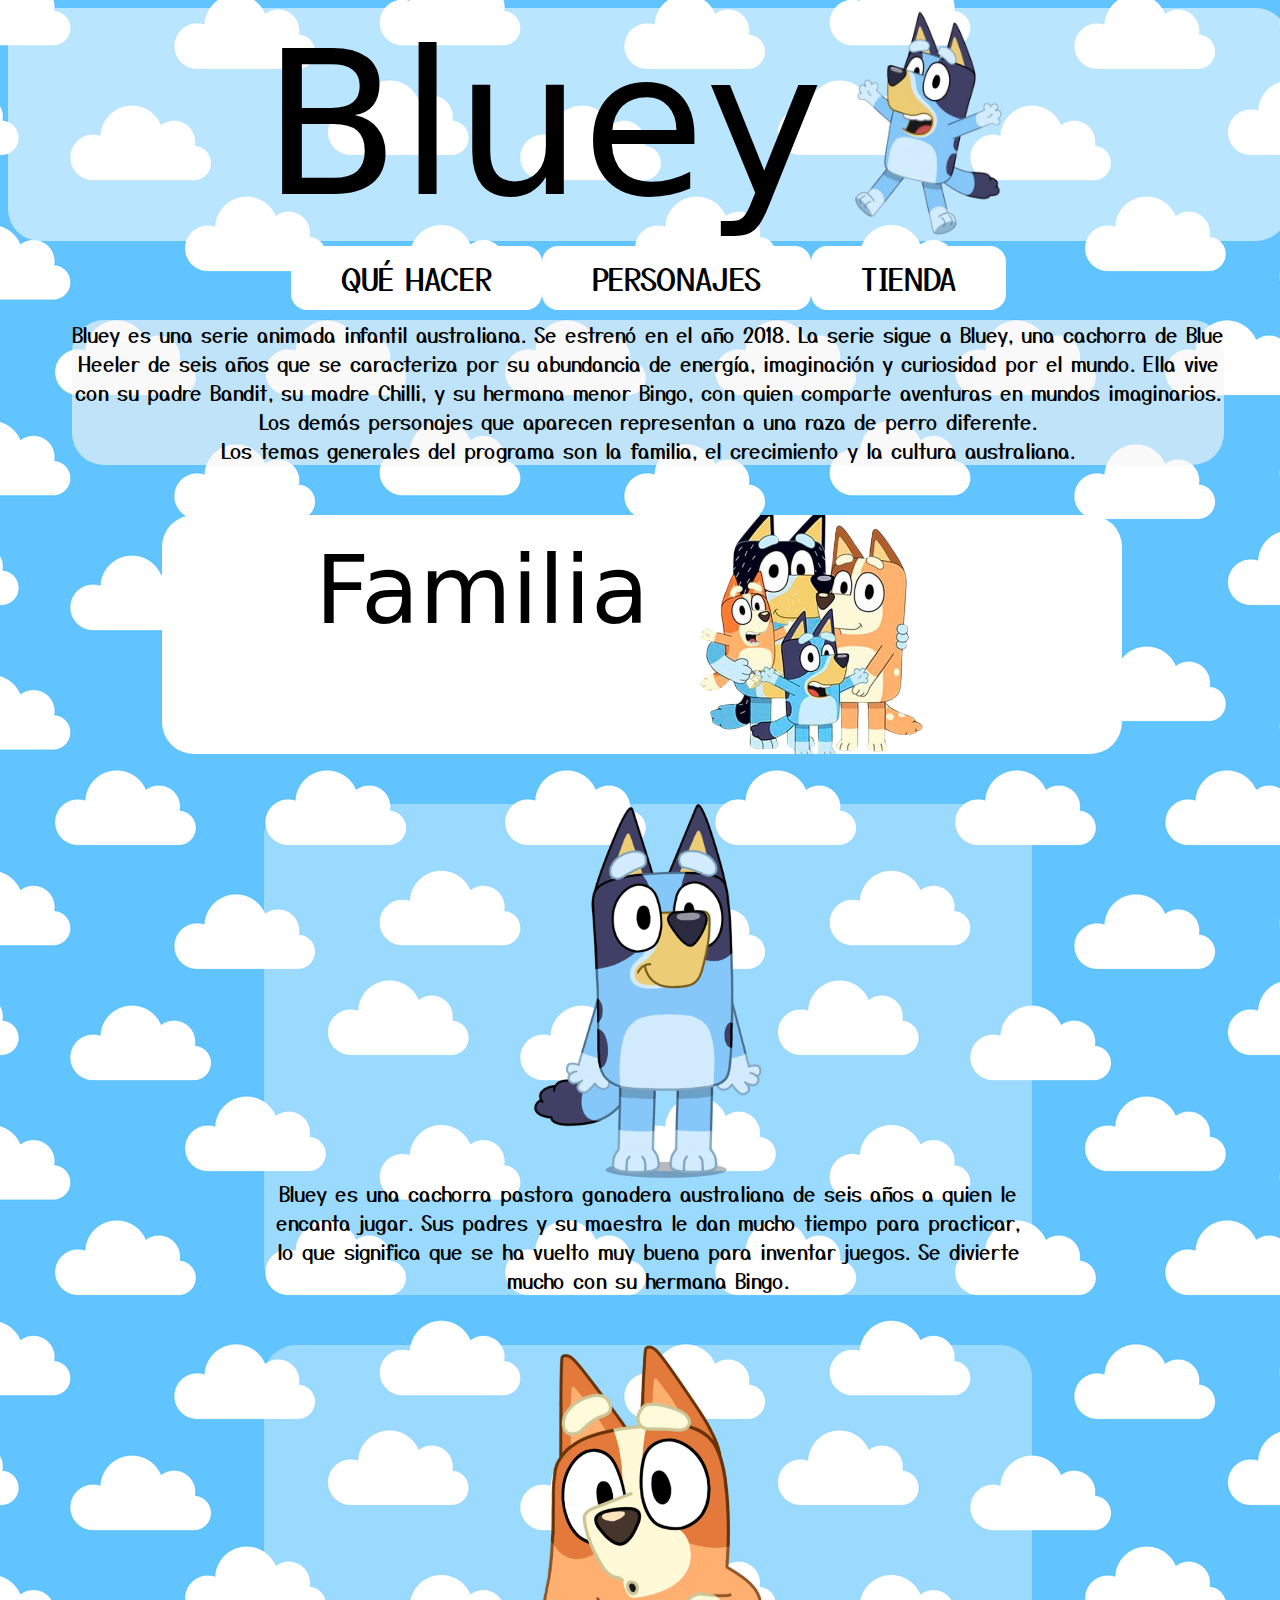
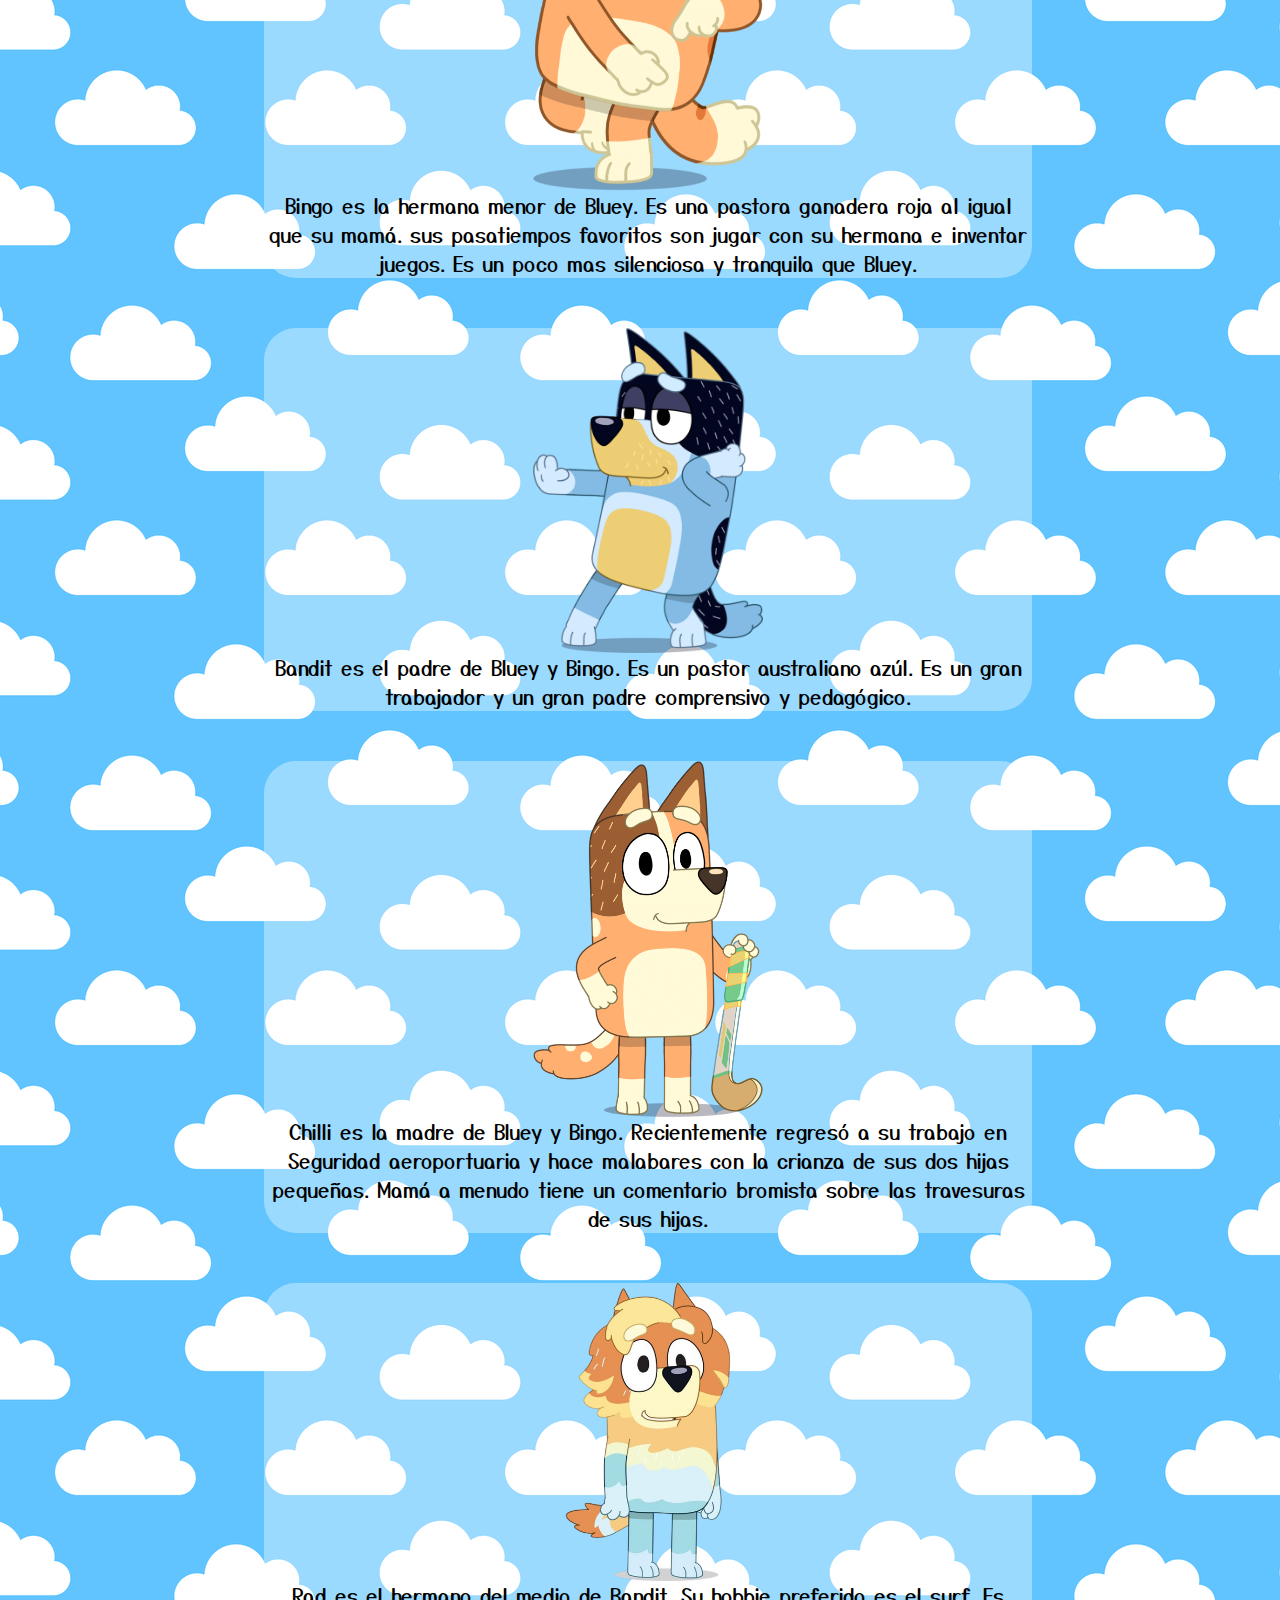
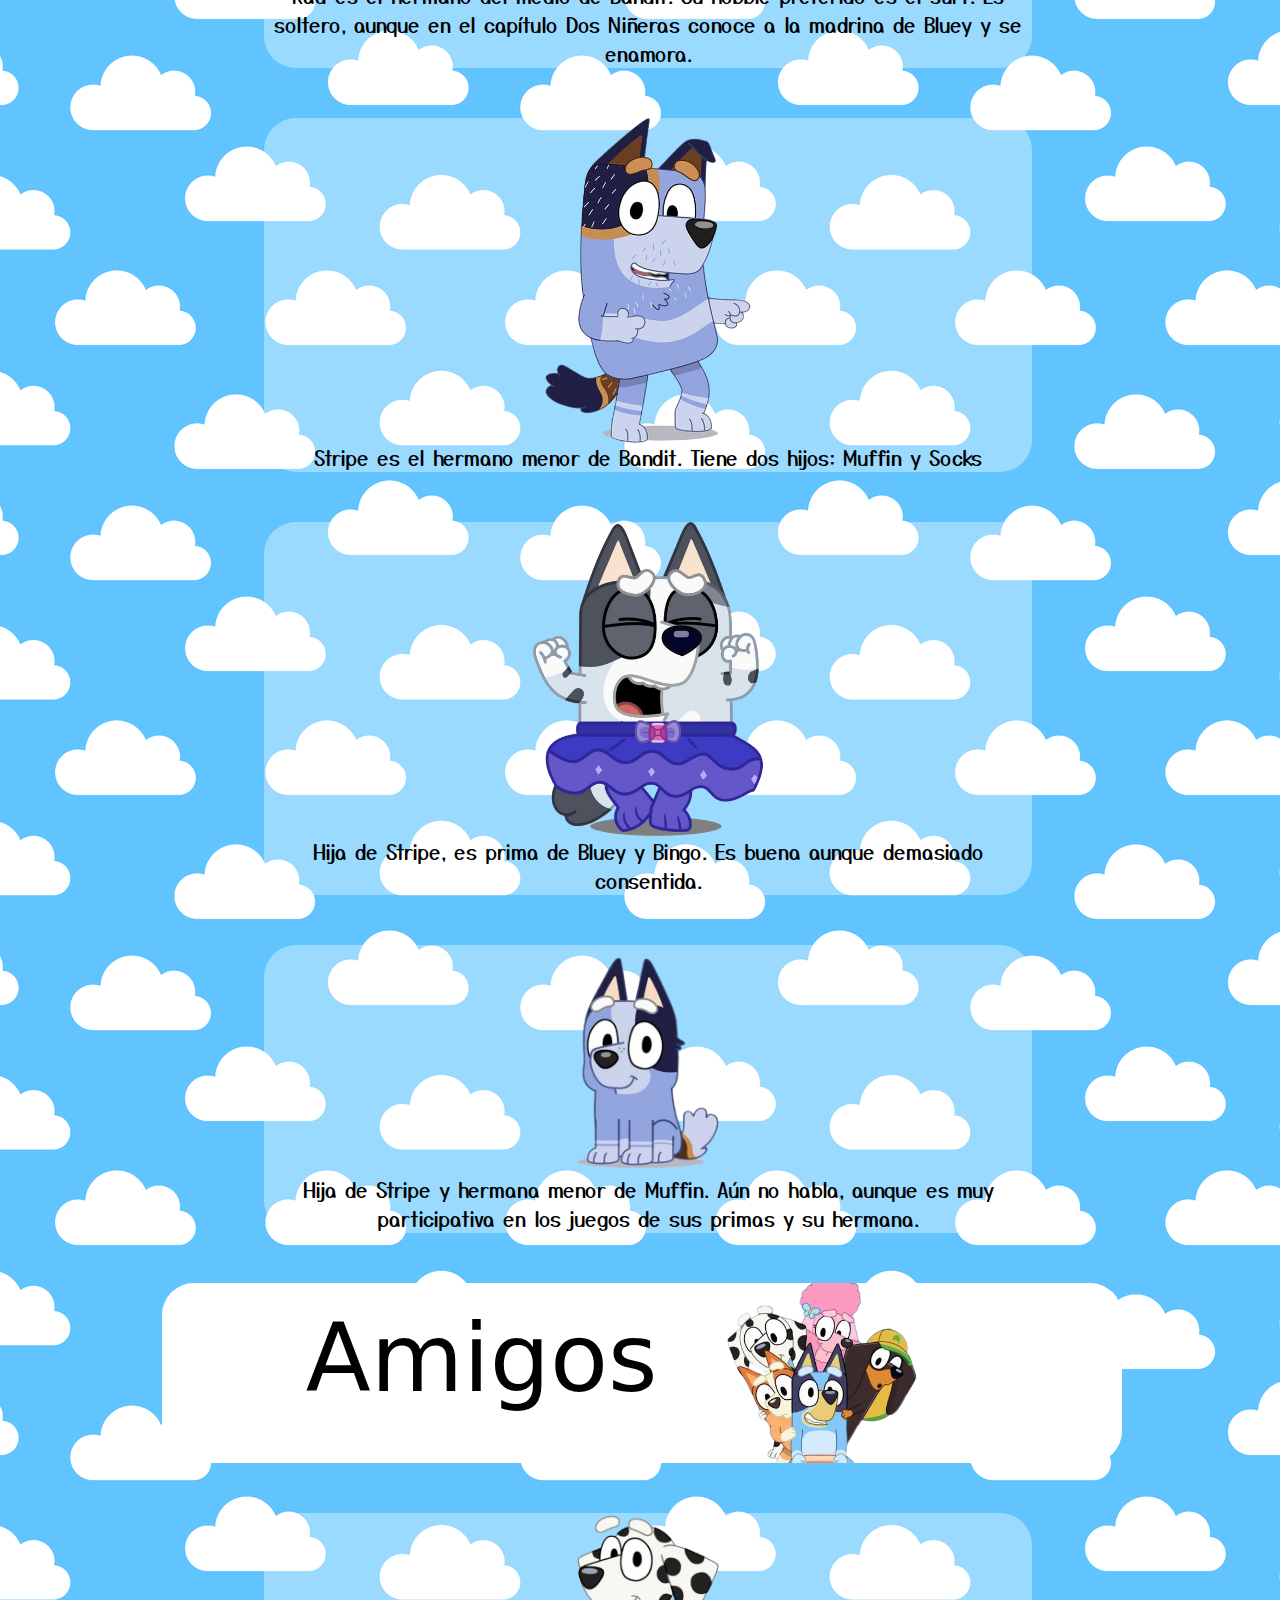
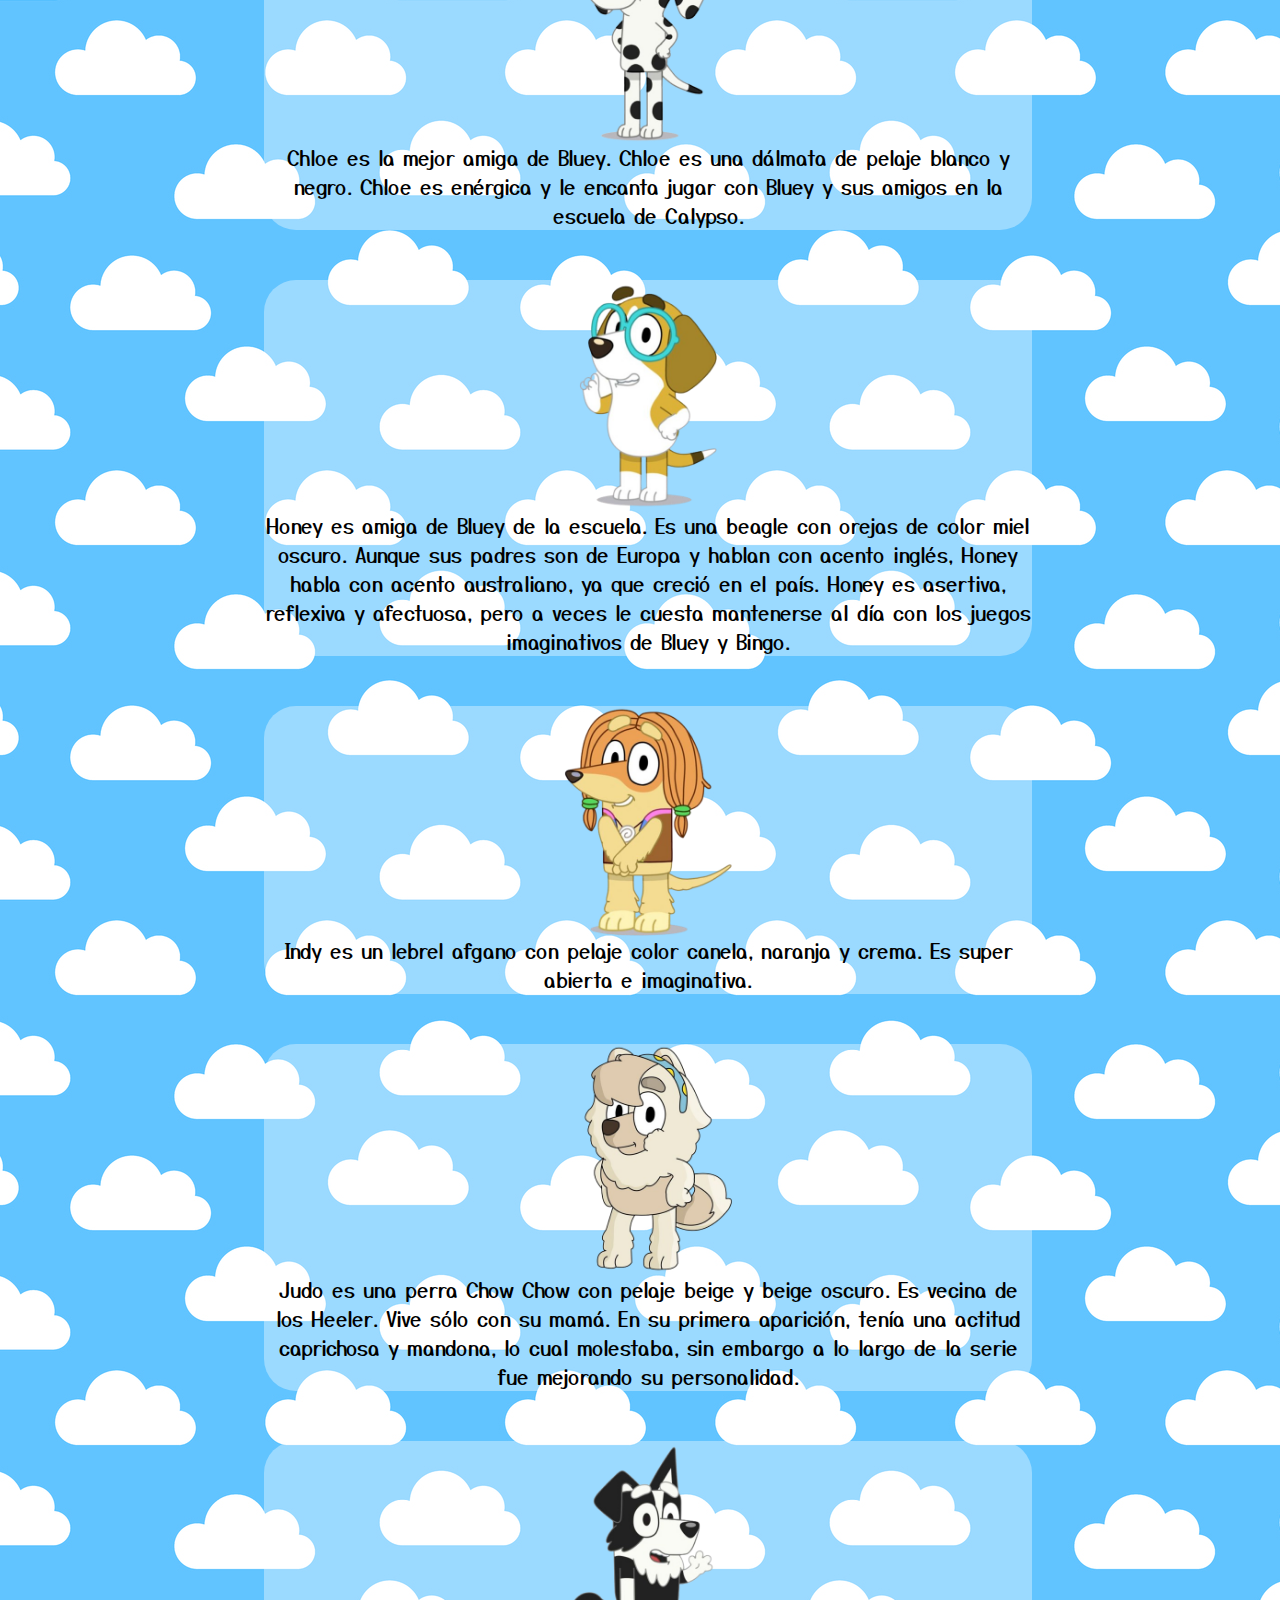
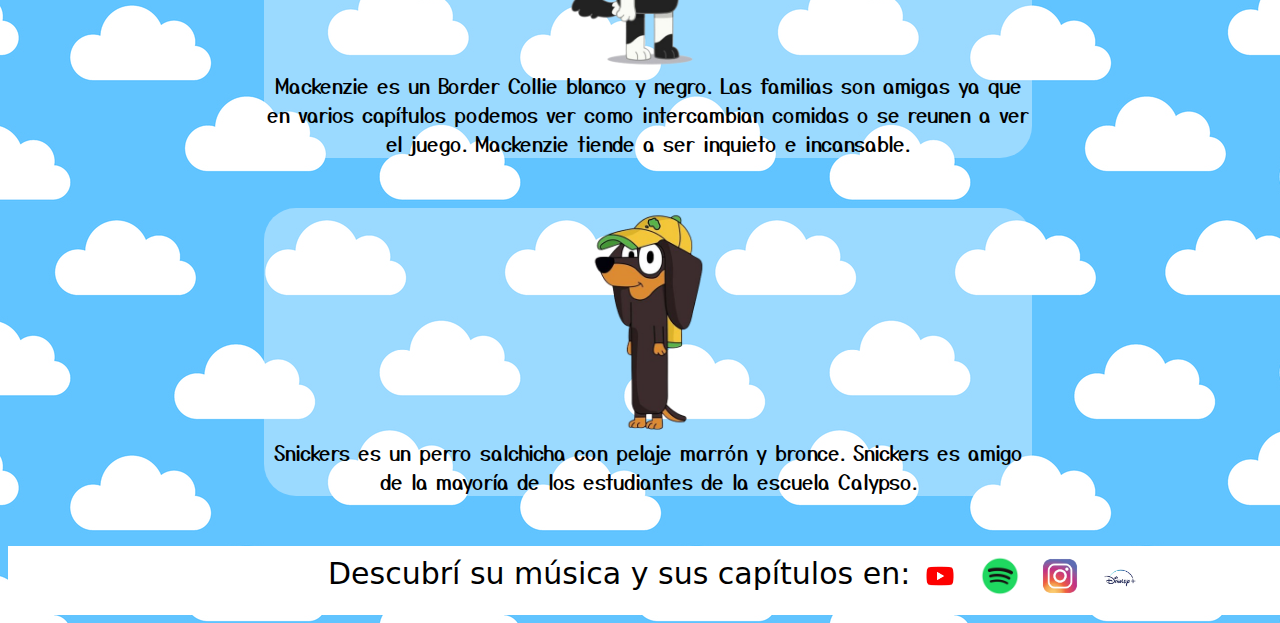
==== commit c8b92611: "correccion" ====
--- a/index.html
+++ b/index.html
@@ -17,7 +17,7 @@
 
     <div>
         <ul>
-            <a href="http://127.0.0.1:5500/Quehacer.html"><li>Qué hacer</li></a>
+            <a href="Quehacer.html"><li>Qué hacer</li></a>
             <a href="http://127.0.0.1:5500/index.html"><li>Personajes</li></a>
             <a href="https://www.vulcanita.com.ar/categorias-home/categoria-bluey/"><li>Tienda</li></a>
         </ul>
@@ -61,7 +61,7 @@
     </div>
 
     <div class="conteinerdescription">
-        <img src="Media/Media/mama.png" alt="Chilli">
+        <img src="Media/mama.png" alt="Chilli">
         <div class="textintro">Chilli es la madre de Bluey y Bingo.  Recientemente regresó a su trabajo en 
             Seguridad aeroportuaria y hace malabares con la crianza de sus dos hijas pequeñas. 
             Mamá a menudo tiene un comentario bromista sobre las travesuras de sus hijas.</div>
